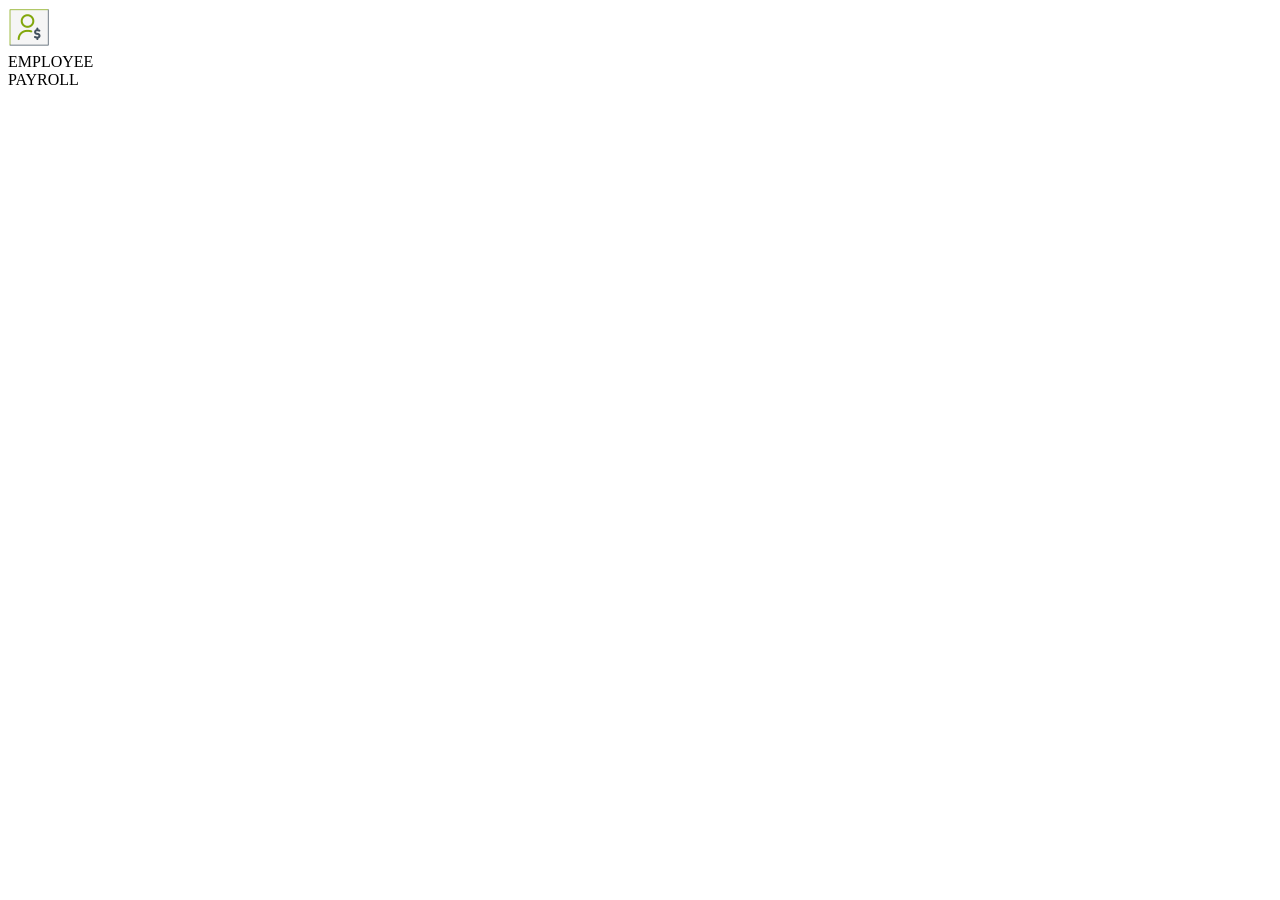
==== pages/home.html @ 8ad66e86 "[mihir] Added: home page for employee payroll app." ====
<!DOCTYPE html>
<html lang="en">
<head>
    <meta charset="UTF-8">
    <meta http-equiv="X-UA-Compatible" content="IE=edge">
    <meta name="viewport" content="width=device-width, initial-scale=1.0">
    <title>Employee Payroll Form</title>
    <link href="<link rel="preconnect" href="https://fonts.googleapis.com">
    <link rel="preconnect" href="https://fonts.gstatic.com" crossorigin>
    <link href="https://fonts.googleapis.com/css2?family=Roboto:wght@300;400;500;600&&display=swap" rel="stylesheet">
    <link rel="stylesheet" href="../css/Home_Style.css">
</head>
<body>
    <header class="header-content header">
        <div class="logo-content">
            <img src="../assets/images/logo.png" alt="logo">
            <div>
                <span class="emp-text">EMPLOYEE</span><br>
                <span class="emp-text emp-payroll">PAYROLL</span>
            </div>
        </div>
    </header>
</body>
</html>
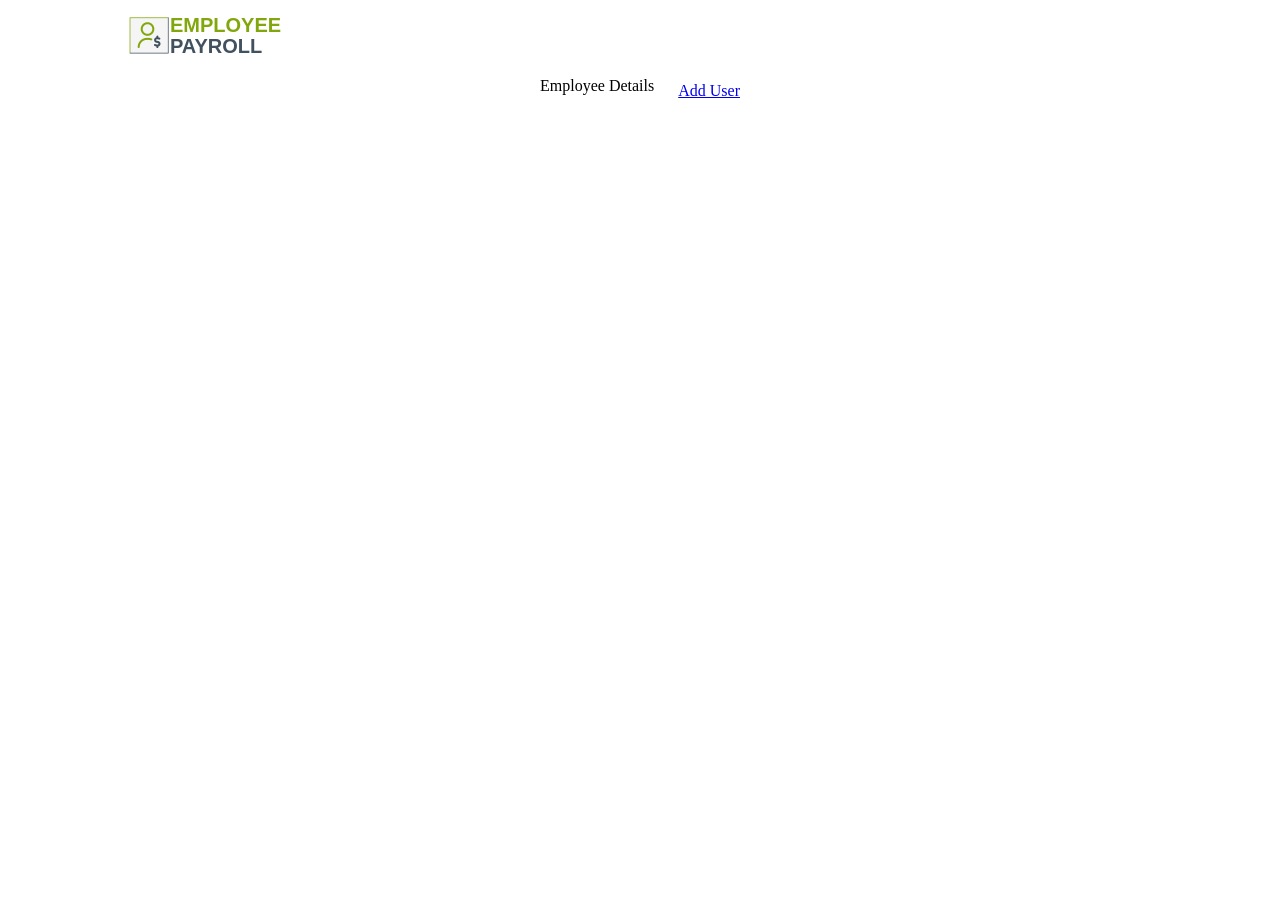
==== commit 6ee8207e: "[mihir] Added: header section with button." ====
--- a/pages/home.html
+++ b/pages/home.html
@@ -20,5 +20,15 @@
             </div>
         </div>
     </header>
+    <!-- uc-2 -->
+    <div class="main-content">
+        <div class="header-content">
+            <div class="emp-detail-text">
+                Employee Details <div class="emp-count"></div>
+            </div>
+            <a href="../pages/Payroll_Form.html" class="add-button">
+            <img src="../assets/icons/add-24px.svg" alt="">Add User</a>
+        </div>
+    </div>
 </body>
 </html>
--- a/css/Home_Style.css
+++ b/css/Home_Style.css
@@ -0,0 +1,42 @@
+body
+{
+    margin: 0;
+    height: 100%;
+}
+
+.header
+{
+    padding: 15px 0;
+    background-color: #ffffff;
+}
+
+.header-content
+{
+    display: flex;
+    flex-direction: row;
+    justify-content: center;
+    align-items: center;
+    border: 0px solo green;
+}
+
+.logo-content
+{
+    display: flex;
+    flex-direction: row;
+    align-items: center;
+    border: 0px solid green;
+    width: 80%;
+}
+.logo-content-img { border: solid 0px green;}
+
+.emp-text
+{
+    font: normal normal bold 20px/20px Montserrat;
+    font-family: "Montserrat", sans-serif;
+    letter-spacing: 0px;
+    color: #82a70c;
+    text-transform: capitalize;
+}
+.emp-payroll { color: #42515F; }
+
+* { box-sizing: border-box; }
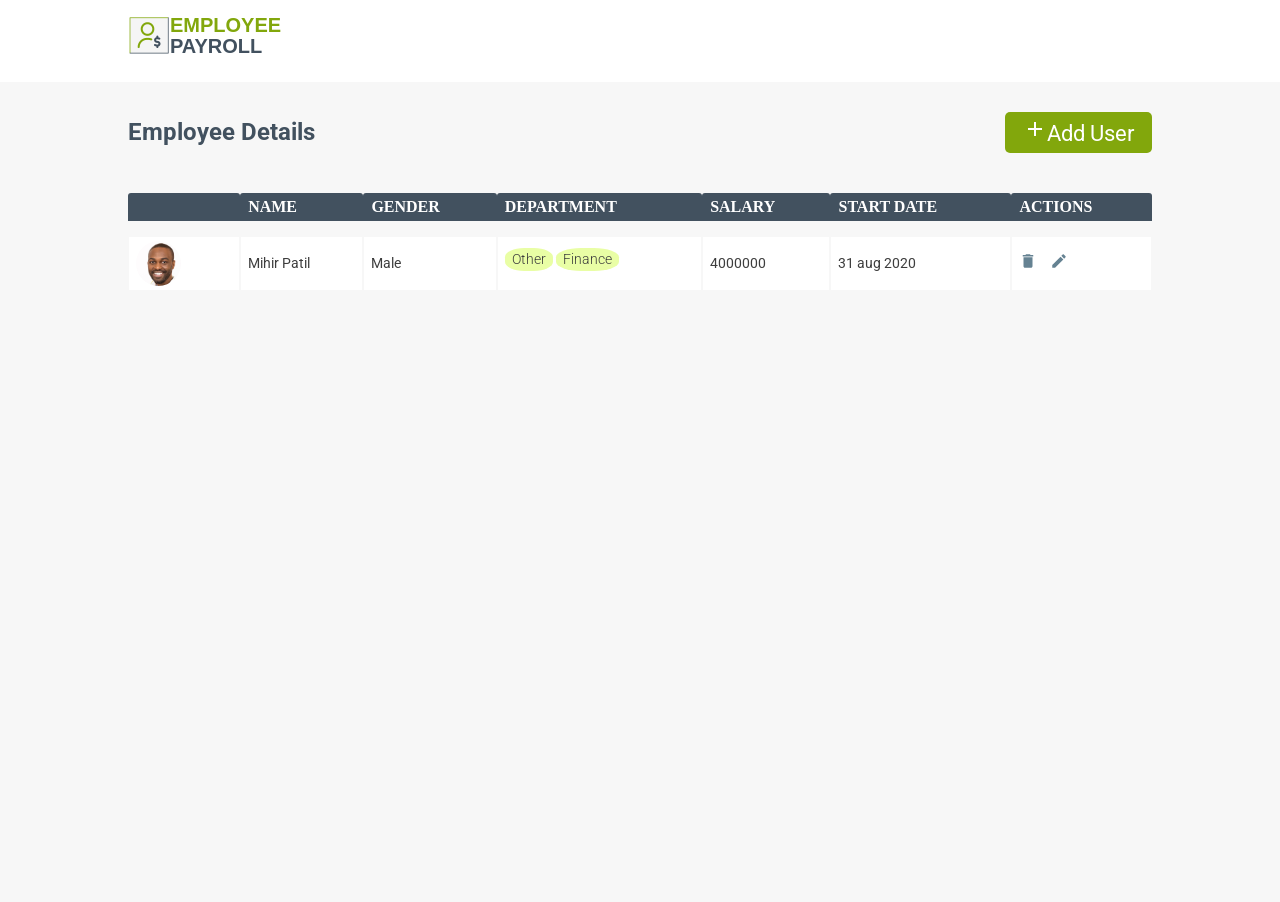
==== commit 217f4fa4: "[mihir] Added: displaying employee all details." ====
--- a/pages/home.html
+++ b/pages/home.html
@@ -29,6 +29,37 @@
             <a href="../pages/Payroll_Form.html" class="add-button">
             <img src="../assets/icons/add-24px.svg" alt="">Add User</a>
         </div>
+        <!-- uc-3 -->
+        <div class="table-main">
+            <table id="table" class="table">
+                <tr>
+                    <th></th>
+                    <th>Name</th>
+                    <th>Gender</th>
+                    <th>Department</th>
+                    <th>Salary</th>
+                    <th>Start Date</th>
+                    <th>Actions</th>
+                </tr>
+                <tr>
+                    <td>
+                        <img src="../assets/profile-images/Ellipse -2.png" alt="" class="profile">
+                    </td>
+                    <td>Mihir Patil</td>
+                    <td>Male</td>
+                    <td>
+                        <div class="dept-label">Other</div>
+                        <div class="dept-label">Finance</div>
+                    </td>
+                    <td>4000000</td>
+                    <td>31 aug 2020</td>
+                    <td>
+                        <img src="../assets/icons/delete-black-18dp.svg" alt="delete" id="1" onclick="remove(this)">
+                        <img src="../assets/icons/create-black-18dp.svg" alt="update" id="1" onclick="update(this)">
+                    </td>
+                </tr>
+            </table>
+        </div>
     </div>
 </body>
 </html>
--- a/css/Home_Style.css
+++ b/css/Home_Style.css
@@ -39,4 +39,126 @@
 }
 .emp-payroll { color: #42515F; }
 
-* { box-sizing: border-box; }+* { box-sizing: border-box; }
+
+/* uc-2 */
+
+.main-content{
+    display: flex;
+    flex-direction: column;
+    min-height: calc(100vh - 80px);
+    background-color: #f7f7f7;
+    padding: 30px 0 10px;
+    box-sizing: border-box;
+}
+
+.header-content{
+    display: flex;
+    flex-direction: row;
+    justify-content: space-between;
+    width: 80%;
+    margin: 0  auto;
+    padding-bottom: 25px;
+}
+
+.emp-detail-text{
+    font: normal normal bold 24px/25px Roboto;
+    letter-spacing: 0px;
+    color: #42515f;
+    opacity: 1;
+    text-align: left;
+}
+
+.emp-count{
+    background-color: #82a70c;
+    color: #ffffff;
+    border-radius: 42%;
+    font-size: 16px;
+    width: 26px;
+    text-align: center;
+    display: inline-block;
+}
+
+
+.add-button{
+    font: normal normal normal 22px/29px Roboto;
+    letter-spacing: 0px;
+    color: #ffffff;
+    opacity: 1;
+    background: #82a70c 0% 0% no-repeat padding-box;
+    border: none;
+    border-radius: 5px;
+    padding: 5px 18px;
+    outline: none;
+    cursor: pointer;
+    text-decoration: none;
+}
+
+.table-main{
+    width: 80%;
+    margin: 0 auto;
+    overflow: auto;
+}
+
+.table{
+    width: 100%;
+    border-collapse: separate;
+    border-spacing: 0 15px;
+    min-width: 800px;
+}
+
+td,th{
+    text-align: left;
+    padding: 5px 8px;
+}
+
+th{
+    background: #42515f 0% 0% no-repeat padding-box;
+    border-radius: 3px 3px 0px 0px;
+
+    text-align: left;
+    font: normal normal medium 18px/24px Roboto;
+    letter-spacing: 0px;
+    color: #ffffff;
+    text-transform: uppercase;
+    opacity: 1;
+    border: 0px solid #dddddd;
+}
+
+tr:not(:first-child){
+    background: #ffffff 0% 0% no-repeat padding-box;
+    border: 1px solid #e3e3e3;
+    border-radius: 3px;
+}
+
+td{
+    font: normal normal normal 14px/21px Roboto;
+    letter-spacing: 0px;
+    color: #3d3d3d;
+    opacity: 1;
+}
+
+td:first-child{
+    display: flex;
+    align-items: center;
+}
+
+td img:first-child{
+    margin-right: 10px;
+}
+
+td img{
+    cursor: pointer;
+}
+
+.dept-label{
+    background-color: #e9fea5;
+    border-radius: 40%;
+    width: fit-content;
+    padding: 1px 7px;
+    text-align: center;
+    font-size: 14px;
+    display: inline-block;
+    font-weight: 300;
+    margin-bottom: 8px;
+} 
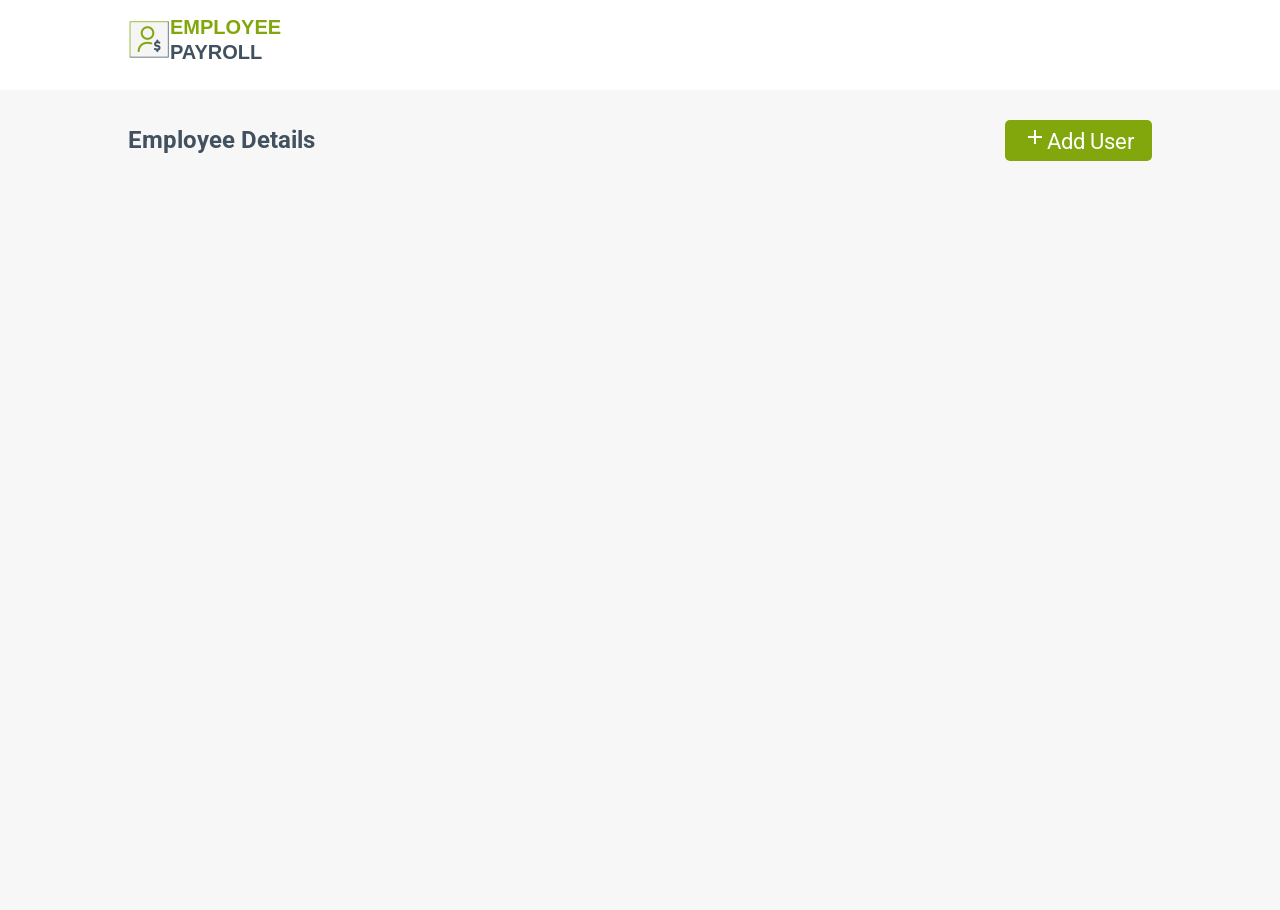
==== commit f49c6c36: "[mihir] Refactored: moved table html code to js file." ====
--- a/pages/home.html
+++ b/pages/home.html
@@ -20,46 +20,20 @@
             </div>
         </div>
     </header>
-    <!-- uc-2 -->
     <div class="main-content">
         <div class="header-content">
             <div class="emp-detail-text">
                 Employee Details <div class="emp-count"></div>
             </div>
             <a href="../pages/Payroll_Form.html" class="add-button">
-            <img src="../assets/icons/add-24px.svg" alt="">Add User</a>
+            <img src="../assets/icons/add-24px.svg" alt="">Add User
+            </a>
         </div>
-        <!-- uc-3 -->
         <div class="table-main">
-            <table id="table" class="table">
-                <tr>
-                    <th></th>
-                    <th>Name</th>
-                    <th>Gender</th>
-                    <th>Department</th>
-                    <th>Salary</th>
-                    <th>Start Date</th>
-                    <th>Actions</th>
-                </tr>
-                <tr>
-                    <td>
-                        <img src="../assets/profile-images/Ellipse -2.png" alt="" class="profile">
-                    </td>
-                    <td>Mihir Patil</td>
-                    <td>Male</td>
-                    <td>
-                        <div class="dept-label">Other</div>
-                        <div class="dept-label">Finance</div>
-                    </td>
-                    <td>4000000</td>
-                    <td>31 aug 2020</td>
-                    <td>
-                        <img src="../assets/icons/delete-black-18dp.svg" alt="delete" id="1" onclick="remove(this)">
-                        <img src="../assets/icons/create-black-18dp.svg" alt="update" id="1" onclick="update(this)">
-                    </td>
-                </tr>
+            <table id="table-display" class="table">
             </table>
         </div>
     </div>
+    <script src="../js/EmployeeHome.js"></script>
 </body>
 </html>
--- a/css/Home_Style.css
+++ b/css/Home_Style.css
@@ -1,47 +1,47 @@
-body
-{
+*{
+    box-sizing: border-box;
+}
+body{
     margin: 0;
     height: 100%;
 }
 
-.header
-{
+.header{
     padding: 15px 0;
     background-color: #ffffff;
 }
 
-.header-content
-{
+.header-content{
     display: flex;
     flex-direction: row;
     justify-content: center;
     align-items: center;
-    border: 0px solo green;
+    border: 0px solid green;
 }
 
-.logo-content
-{
+.logo-content{
     display: flex;
     flex-direction: row;
     align-items: center;
     border: 0px solid green;
     width: 80%;
 }
-.logo-content-img { border: solid 0px green;}
 
-.emp-text
-{
-    font: normal normal bold 20px/20px Montserrat;
-    font-family: "Montserrat", sans-serif;
+.logo-content-img {
+    border:  solid 0px #42515f;
+}
+
+.emp-text{
+    font: normal normal bold 20px/25px Montserrat;
+    font-family: "Montserrrat",sans-serif;
     letter-spacing: 0px;
     color: #82a70c;
     text-transform: capitalize;
 }
-.emp-payroll { color: #42515F; }
 
-* { box-sizing: border-box; }
-
-/* uc-2 */
+.emp-payroll{
+    color: #42515f;
+}
 
 .main-content{
     display: flex;
@@ -161,4 +161,4 @@
     display: inline-block;
     font-weight: 300;
     margin-bottom: 8px;
-} +}
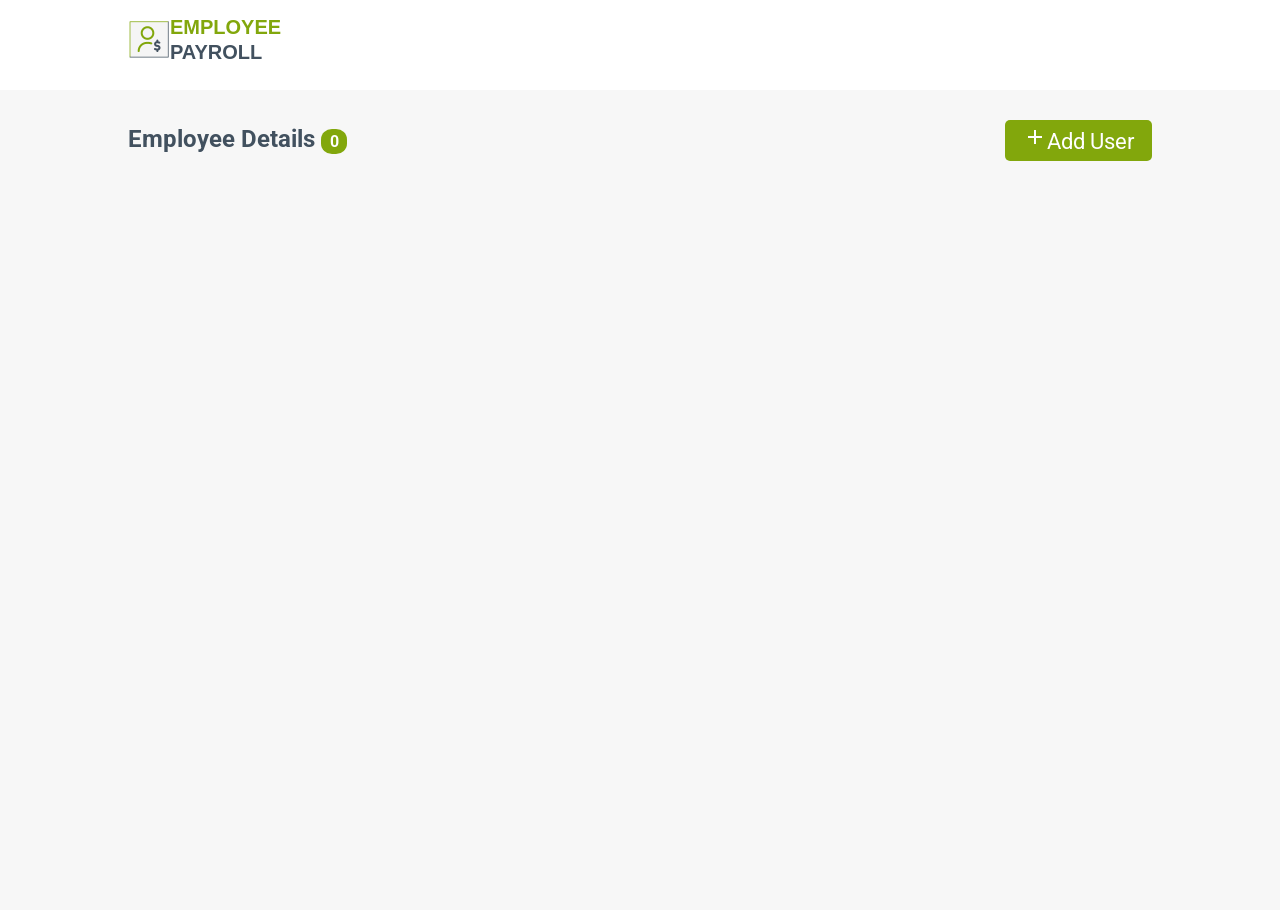
==== commit 98edafae: "[mihir] Added: linked utility file in home page." ====
--- a/pages/home.html
+++ b/pages/home.html
@@ -35,5 +35,6 @@
         </div>
     </div>
     <script src="../js/EmployeeHome.js"></script>
+    <script src="../js/utility.js"></script>
 </body>
 </html>
